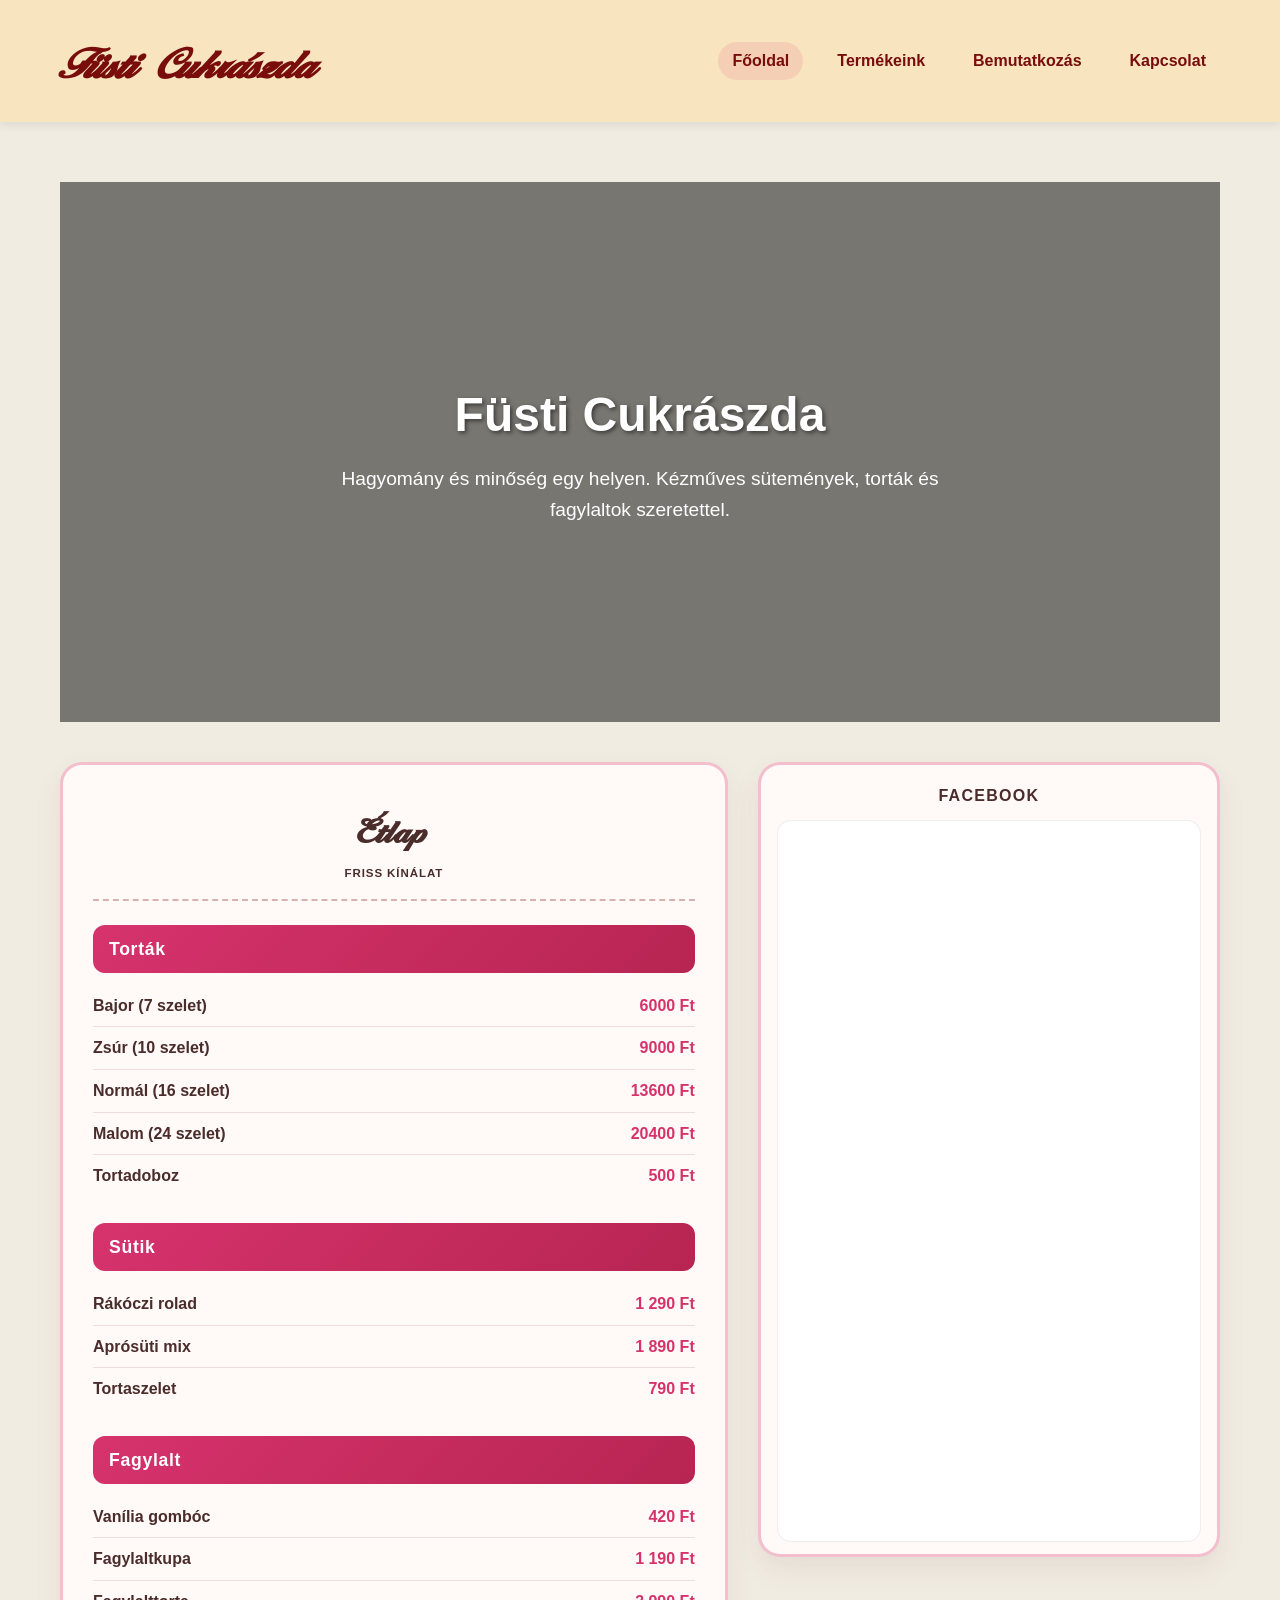
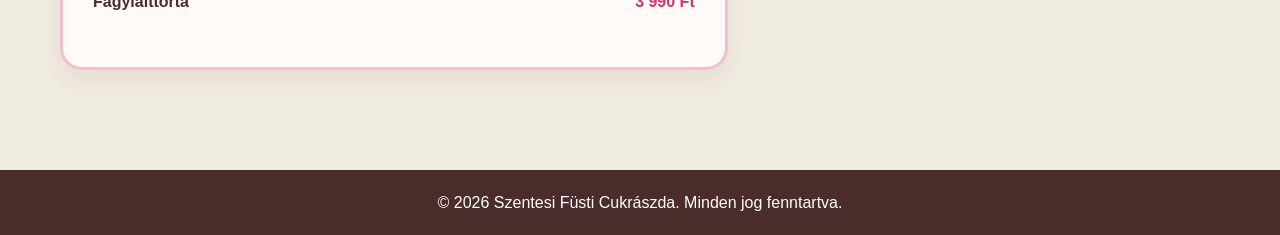
==== Frontend/index.html @ ea37e446 "Add files via upload" ====
<!DOCTYPE html>
<html lang="hu">
<head>
    <meta charset="UTF-8">
    <meta name="viewport" content="width=device-width, initial-scale=1.0">
    <title>Füsti Cukrászda</title>
    <style>
        /* --- ALAP BEÁLLÍTÁSOK --- */
        :root {
            --primary: #d6336c; /* Rózsaszín */
            --secondary: #f8e5e5; /* Világos krém */
            --dark: #4a2c2a; /* Barna */
            --light: #fff9f9;
            --text: #333;
            --font-main: 'Segoe UI', Tahoma, Geneva, Verdana, sans-serif;
        }
        @font-face {
            font-family: ballentines;
            src: url(/Frontend/public/BallentinesRegular/Ballantines\ Regular.ttf)
        }

        * {
            box-sizing: border-box;
            margin: 0;
            padding: 0;
        }

        body {
            font-family: var(--font-main);
            background-color: #f1ece2;
            color: var(--text);
            line-height: 1.6;
            /* user-select: none; */ 
        }

        a { text-decoration: none; color: inherit; }
        ul { list-style: none; }

        /* --- NAVIGÁCIÓ --- */
        header {
            background-color:#f8e5c0;
            color: white;
            padding: 1rem 0;
            position: sticky;
            top: 0;
            z-index: 1000;
            box-shadow: 0 2px 10px rgba(0,0,0,0.1);
        }

        .nav-container {
            color: #790d0c;
            max-width: 1200px;
            margin: 0 auto;
            display: flex;
            justify-content: space-between;
            align-items: center;
            padding: 0 20px;
        }

        .logo {
            font-size: 3.5rem;
            font-weight: bold;
            font-style: italic;

        }

        .nav-links {
            display: flex;
            gap: 20px;
            align-items: center;
            flex-wrap: wrap;
        }

        .nav-btn {
            background: transparent;
            border: none;
            color: #790d0c;
            font-size: 1rem;
            font-weight: 600;
            cursor: pointer;
            padding: 10px 14px;
            border-radius: 999px;
            transition: all 0.3s ease;
            font-family: var(--font-main);
        }

        .nav-btn:hover,
        .nav-btn.active {
            background: rgba(214, 51, 108, 0.12);
            text-decoration: none;
        }

        /* --- HERO SZEKCIÓ --- */
        .hero {
            background: linear-gradient(rgba(0,0,0,0.5), rgba(0,0,0,0.5)), url('https://scontent-vie1-1.xx.fbcdn.net/v/t39.30808-6/689010508_1551757416949933_6907001789172830124_n.jpg?stp=cp6_dst-jpg_tt6&cstp=mx2048x1536&ctp=s2048x1536&_nc_cat=107&ccb=1-7&_nc_sid=833d8c&_nc_ohc=hLYWs5sqDl8Q7kNvwF8fc3Q&_nc_oc=AdqI7HL3k1hz70_mUOYzJ3jWrQ_QnXG2kueLnhtWgBQZG2soogOLaJJCFM26zudJObk&_nc_zt=23&_nc_ht=scontent-vie1-1.xx&_nc_gid=89SogJaFIBb3HN_3NlU14w&_nc_ss=7b2a8&oh=00_AQIm093T8SfSlhWhDhrmAMRUwmafXbE15FgumKaB8Y1xqw&oe=6AB030BD');
            background-size: cover;
            background-position: center;
            height: 60vh;
            display: flex;
            flex-direction: column;
            justify-content: center;
            align-items: center;
            text-align: center;
            color:white;
            padding: 20px;
        }

        .hero h1 {
            font-size: 3rem;
            margin-bottom: 10px;
            text-shadow: 2px 2px 4px rgba(0,0,0,0.5);
        }

        .hero p {
            font-size: 1.2rem;
            max-width: 600px;
        }

        /* --- ÁLTALÁNOS SZEKCIÓ STÍLUSOK --- */
        section {
            padding: 60px 20px;
            max-width: 1200px;
            margin: 0 auto;
        }

        .page-section {
            display: none;
            animation: fadeIn 0.35s ease-in-out;
        }

        .page-section.active {
            display: block;
        }

        @keyframes fadeIn {
            from { opacity: 0; transform: translateY(8px); }
            to { opacity: 1; transform: translateY(0); }
        }

        h2 {
            text-align: center;
            color: var(--primary);
            font-size: 2.2rem;
            margin-bottom: 40px;
            position: relative;
        }

        h2::after {
            content: '';
            display: block;
            width: 60px;
            height: 3px;
            background-color: var(--dark);
            margin: 10px auto 0;
        }

        .grid {
            display: grid;
            grid-template-columns: repeat(auto-fit, minmax(300px, 1fr));
            gap: 30px;
        }

        .menu-layout {
            display: grid;
            grid-template-columns: 1.3fr 0.9fr;
            gap: 30px;
            align-items: start;
            margin-top: 40px;
        }

        .menu-board,
        .facebook-panel {
            background: #fffaf8;
            border: 3px solid rgba(214, 51, 108, 0.3);
            border-radius: 22px;
            box-shadow: 0 12px 28px rgba(74, 44, 42, 0.08);
            overflow: hidden;
        }

        .menu-board {
            padding: 28px 30px 18px;
        }

        .menu-header {
            text-align: center;
            margin-bottom: 24px;
            border-bottom: 2px dashed rgba(122, 13, 12, 0.3);
            padding-bottom: 16px;
        }

        .menu-header h3 {
            font-family: 'ballentines', serif;
            font-size: 2.8rem;
            color: var(--dark);
            letter-spacing: 1px;
        }

        .menu-header p {
            color: var(--dark);
            font-weight: 600;
            letter-spacing: 0.08em;
            text-transform: uppercase;
            font-size: 0.72rem;
        }

        .menu-category {
            margin-bottom: 26px;
        }

        .menu-category h4 {
            background: linear-gradient(135deg, #d6336c, #b72552);
            color: white;
            padding: 10px 16px;
            border-radius: 12px;
            margin-bottom: 12px;
            font-size: 1.1rem;
            letter-spacing: 0.04em;
        }

        .menu-item {
            display: flex;
            justify-content: space-between;
            align-items: baseline;
            gap: 18px;
            padding: 8px 0;
            border-bottom: 1px solid rgba(122, 13, 12, 0.12);
        }

        .menu-item:last-child {
            border-bottom: none;
        }

        .menu-item strong {
            color: var(--dark);
            font-size: 1rem;
        }

        .menu-item span {
            color: var(--primary);
            font-weight: 700;
            white-space: nowrap;
        }

        .facebook-panel {
            padding: 18px 16px 12px;
        }

        .facebook-panel-header {
            text-align: center;
            margin-bottom: 12px;
            color: var(--dark);
            font-weight: 800;
            letter-spacing: 0.08em;
            text-transform: uppercase;
        }

        .facebook-embed {
            background: white;
            border-radius: 14px;
            overflow: hidden;
            border: 1px solid rgba(74, 44, 42, 0.08);
        }

        .facebook-embed iframe {
            display: block;
            width: 100%;
            min-height: 720px;
            border: none;
        }

        .card {
            background: white;
            padding: 25px;
            border-radius: 10px;
            box-shadow: 0 4px 15px rgba(0,0,0,0.05);
            transition: transform 0.3s;
            border-top: 4px solid var(--primary);
        }

        .card:hover {
            transform: translateY(-5px);
        }

        .card h3 {
            color: var(--dark);
            margin-bottom: 10px;
            font-size: 1.4rem;
        }

        .card p {
            font-size: 0.95rem;
            color: #666;
            margin-bottom: 15px;
        }

        .price {
            font-weight: bold;
            color: var(--primary);
            font-size: 1.1rem;
            display: block;
            margin-top: 10px;
        }

        /* --- BEMUTATKOZÁS & ALAPÍTÓK --- */
        .intro-text {
            text-align: center;
            max-width: 800px;
            margin: 0 auto 40px;
            font-size: 1.1rem;
        }

        .founders {
            display: flex;
            justify-content: center;
            gap: 40px;
            flex-wrap: wrap;
            margin-top: 30px;
        }

        .founder-card {
            text-align: center;
            max-width: 250px;
        }

        .founder-img {
            width: 150px;
            height: 150px;
            background-color: var(--secondary);
            border-radius: 50%;
            margin: 0 auto 15px;
            display: flex;
            align-items: center;
            justify-content: center;
            font-size: 3rem;
            color: var(--primary);
            border: 3px solid var(--primary);
        }

        /* --- NYITVATARTÁS & KAPCSOLAT --- */
        .info-box {
            background: var(--secondary);
            padding: 30px;
            border-radius: 10px;
            text-align: center;
        }

        .info-box ul li {
            margin-bottom: 10px;
            font-size: 1.1rem;
        }

        .contact-grid {
            display: grid;
            grid-template-columns: 1fr;
            gap: 20px;
        }

        @media (max-width: 768px) {
            .contact-grid { grid-template-columns: 1fr; }
            .nav-container {
                flex-direction: column;
                gap: 12px;
            }
            .logo { font-size: 2.5rem; }
            .hero h1 { font-size: 2rem; }
            .menu-layout {
                grid-template-columns: 1fr;
            }
            .facebook-embed iframe {
                min-height: 620px;
            }
        }

        /* --- LÁBLÉC --- */
        footer {
            background-color: var(--dark);
            color: white;
            text-align: center;
            padding: 20px;
            margin-top: 40px;
        }
    </style>
</head>
<body>

    <!-- NAVIGÁCIÓ -->
    <header>
        <div class="nav-container">
            <div class="logo" style="font-family: 'ballentines'">Füsti Cukrászda</div>
            <nav class="nav-links" aria-label="Fő navigáció">
                <button class="nav-btn active" type="button" data-target="home">Főoldal</button>
                <button class="nav-btn" type="button" data-target="products">Termékeink</button>
                <button class="nav-btn" type="button" data-target="about">Bemutatkozás</button>
                <button class="nav-btn" type="button" data-target="contact">Kapcsolat</button>
            </nav>
        </div>
    </header>

    <main>
        <section id="home" class="page-section active">
            <div class="hero">
                <h1>Füsti Cukrászda</h1>
                <p>Hagyomány és minőség egy helyen. Kézműves sütemények, torták és fagylaltok szeretettel.</p>
            </div>

            <div class="menu-layout">
                <div class="menu-board">
                    <div class="menu-header">
                        <h3>Étlap</h3>
                        <p>Friss kínálat</p>
                    </div>

                    <div class="menu-category">
                        <h4>Torták</h4>
                        <div class="menu-item"><strong>Bajor (7 szelet) </strong><span>6000 Ft</span></div>
                        <div class="menu-item"><strong>Zsúr (10 szelet) </strong><span>9000 Ft</span></div>
                        <div class="menu-item"><strong>Normál (16 szelet) </strong><span>13600 Ft</span></div>
                        <div class="menu-item"><strong>Malom (24 szelet) </strong><span>20400 Ft</span></div>
                        <div class="menu-item"><strong>Tortadoboz</strong><span>500 Ft</span></div>
                    </div>

                    <div class="menu-category">
                        <h4>Sütik</h4>
                        <div class="menu-item"><strong>Rákóczi rolad</strong><span>1 290 Ft</span></div>
                        <div class="menu-item"><strong>Aprósüti mix</strong><span>1 890 Ft</span></div>
                        <div class="menu-item"><strong>Tortaszelet</strong><span>790 Ft</span></div>
                    </div>

                    <div class="menu-category">
                        <h4>Fagylalt</h4>
                        <div class="menu-item"><strong>Vanília gombóc</strong><span>420 Ft</span></div>
                        <div class="menu-item"><strong>Fagylaltkupa</strong><span>1 190 Ft</span></div>
                        <div class="menu-item"><strong>Fagylalttorta</strong><span>3 990 Ft</span></div>
                    </div>
                </div>

                <div class="facebook-panel">
                    <div class="facebook-panel-header">Facebook</div>
                    <div class="facebook-embed">
                        <iframe src="https://www.facebook.com/plugins/post.php?href=https%3A%2F%2Fwww.facebook.com%2Ffusticukraszda%2Fposts%2Fpfbid02HqX6K3JsS1FQM7m8X2zLKoVSR2f6PU9pyC2nP6WkkybK2Mr5Ky1Vk1FTNiDm41hMl&show_text=true&width=500" allowfullscreen="true" allow="autoplay; clipboard-write; encrypted-media; picture-in-picture; web-share"></iframe>
                    </div>
                </div>
            </div>
        </section>

        <section id="about" class="page-section">
            <h2>Bemutatkozás</h2>
            <div class="intro-text">
                <p>A Füsti cukrászda 1972 óta, Szentesen először a Bocskay utcában, ma a Kiss Zsigmond utcán várja vendégeit napi süteményekkel, fagylalttal, kávékészítményekkel. A hozzánk autóval érkezőket tágas, ingyenes parkoló fogadja. Helyben fogyasztásra teraszunk ad lehetőséget. A családi vállalkozás műhelyében 5 cukrász, üzletében 3 eladó igyekszik vendégeink igényeit kielégíteni. A lehető legjobb minőségű alapanyagokból dolgozunk, a különleges kéréseknek is igyekszünk eleget tenni.</p>
            </div>

            <h3 style="text-align: center; color: var(--dark); margin-top: 40px;">Alapítók</h3>
            <div class="founders">
                <div class="founder-card">
                    <div class="founder-img">👨‍🍳</div>
                    <h4>Nagyapa</h4>
                    <p>A cukrászda alapítója, aki a klasszikus ízek mestere.</p>
                </div>
                <div class="founder-card">
                    <div class="founder-img">👩‍🍳</div>
                    <h4>Nagymami</h4>
                    <p>A családi receptek őrzője és a finom variációk megtervezője.</p>
                </div>
            </div>

            <h3 style="text-align: center; color: var(--dark); margin-top: 40px;">Munkatársak</h3>
            <div class="grid" style="margin-top: 20px;">
                <div class="card" style="text-align: center;">
                    <h3>Cukrászmester</h3>
                    <p>Kézműves torta- és süteménykészítés.</p>
                </div>
                <div class="card" style="text-align: center;">
                    <h3>Eladó</h3>
                    <p>Barátságos kiszolgálás és személyre szabott tanácsadás.</p>
                </div>
            </div>
        </section>

        <section id="products" class="page-section">
            <h2>Termékeink</h2>
            <div class="grid">
                <div class="card">
                    <h3>Torták</h3>
                    <p>Rendelésre készített születésnapi, esküvői és alkalmi torták.</p>
                    <span class="price">Egyedi méret és íz alapján</span>
                </div>
                <div class="card">
                    <h3>Sütik</h3>
                    <p>Aprósütemények, tortaszeletek, roládok és különleges sütemények.</p>
                    <span class="price">Frissen elkészítve</span>
                </div>
                <div class="card">
                    <h3>Fagylalt</h3>
                    <p>Kézműves fagylaltok és fagylalttorták különböző ízekben.</p>
                    <span class="price">Nyári kedvenc</span>
                </div>
                <div class="card">
                    <h3>Grillázs</h3>
                    <p>Decoratív és finom díszítőelemek tortákhoz és eseményekhez.</p>
                    <span class="price">Díszítésre és ajándékba</span>
                </div>
            </div>
        </section>

        <section id="contact" class="page-section">
            <h2>Kapcsolat</h2>
            <div class="contact-grid">
                <div class="info-box">
                    <h3>Elérhetőség</h3>
                    <ul>
                        <li><strong>Cím:</strong> 6600 Szentes, Kiss Zsigmond utca 3/4</li>
                        <li><strong>Telefon:</strong> +36 (30) 164-1676</li>
                        <li><strong>E-mail:</strong> fustikft@gmail.com</li>
                    </ul>
                    <h3>Nyitvatartás</h3>
                    <ul>
                        <li><strong>Hétfő - Vasárnap:</strong> 09:00 - 18:00</li>
                    </ul>
                </div>
            </div>
        </section>
    </main>

    <!-- LÁBLÉC -->
    <footer>
        <p>&copy; 2026 Szentesi Füsti Cukrászda. Minden jog fenntartva.</p>
    </footer>

    <script>
        const navButtons = document.querySelectorAll('.nav-btn');
        const sections = document.querySelectorAll('.page-section');

        navButtons.forEach(button => {
            button.addEventListener('click', () => {
                const target = button.dataset.target;

                navButtons.forEach(btn => btn.classList.toggle('active', btn === button));
                sections.forEach(section => {
                    section.classList.toggle('active', section.id === target);
                });
            });
        });
    </script>
</body>
</html>
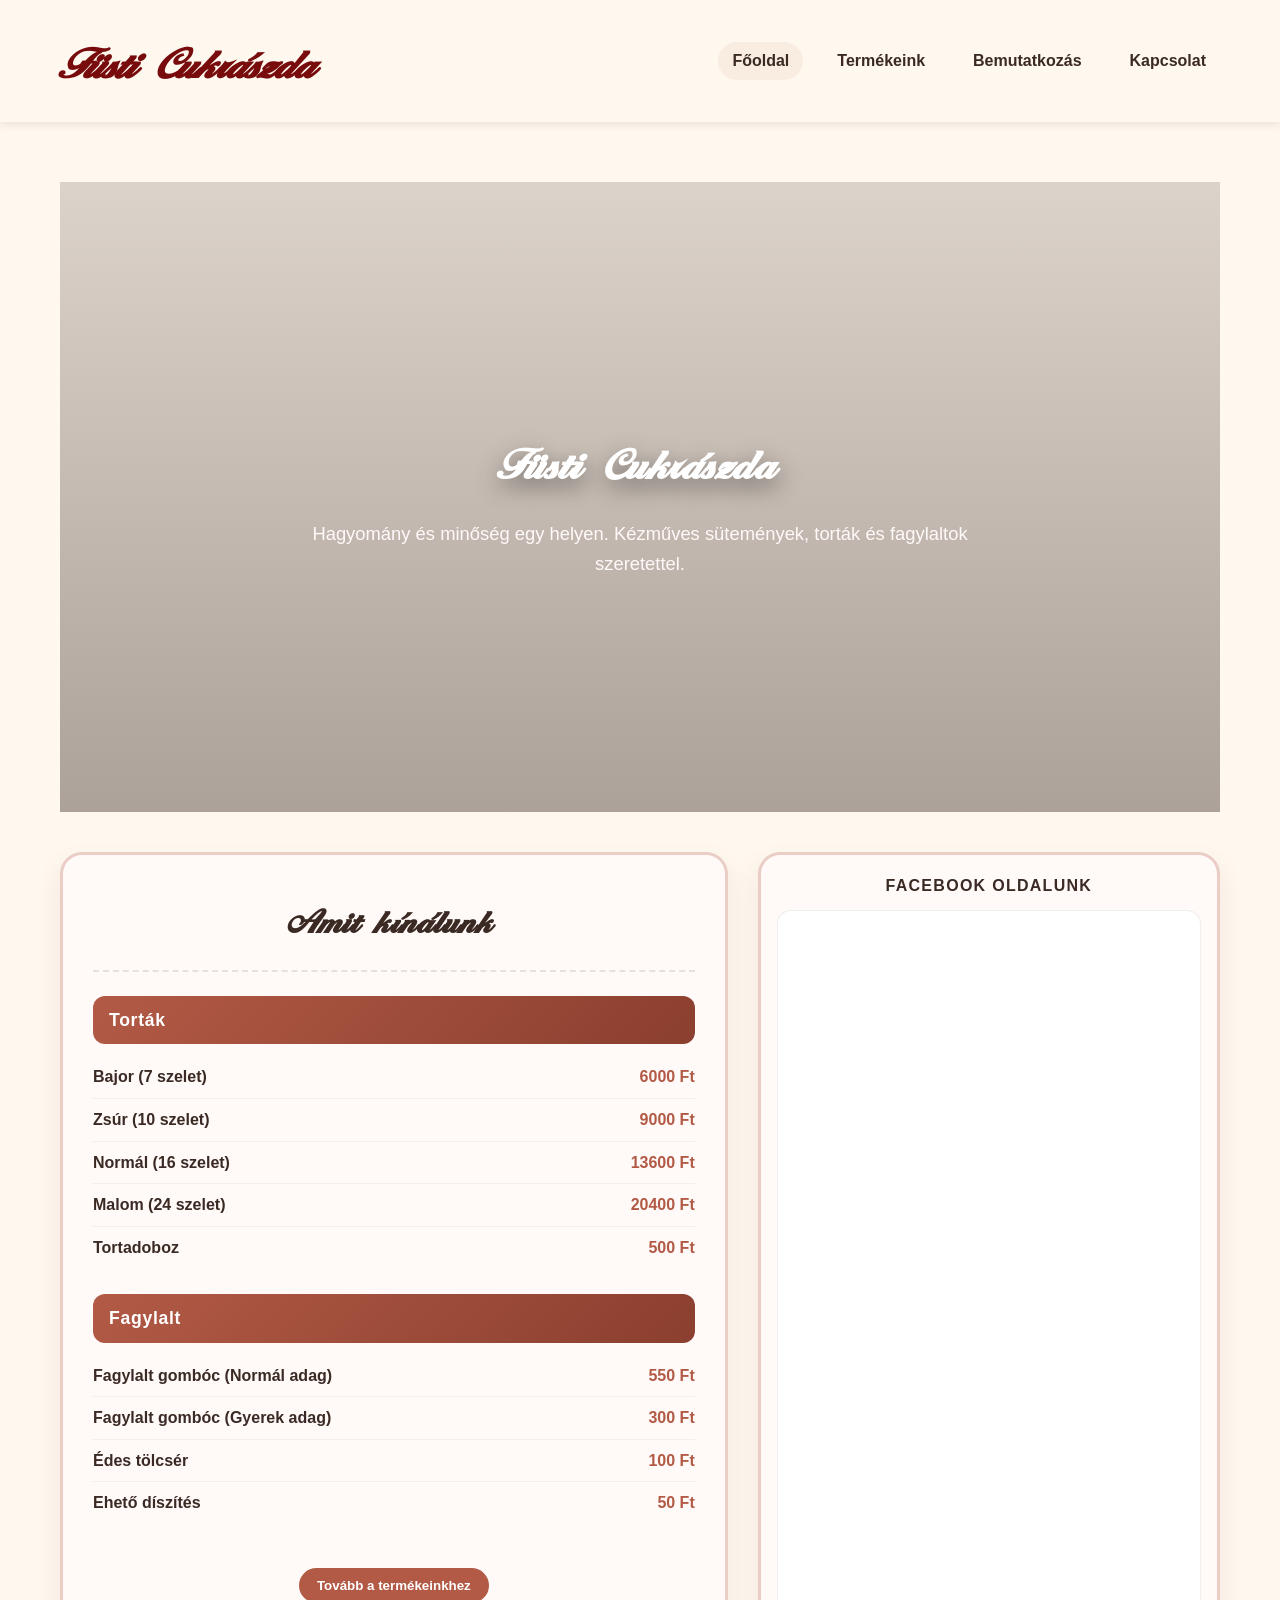
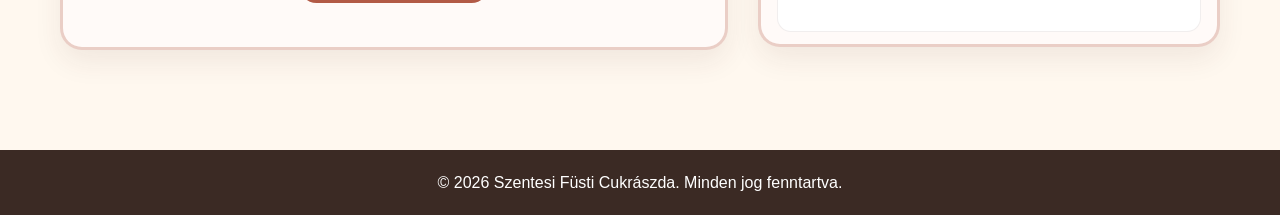
==== commit c2038e97: "Add files via upload" ====
--- a/Frontend/index.html
+++ b/Frontend/index.html
@@ -4,394 +4,19 @@
     <meta charset="UTF-8">
     <meta name="viewport" content="width=device-width, initial-scale=1.0">
     <title>Füsti Cukrászda</title>
-    <style>
-        /* --- ALAP BEÁLLÍTÁSOK --- */
-        :root {
-            --primary: #d6336c; /* Rózsaszín */
-            --secondary: #f8e5e5; /* Világos krém */
-            --dark: #4a2c2a; /* Barna */
-            --light: #fff9f9;
-            --text: #333;
-            --font-main: 'Segoe UI', Tahoma, Geneva, Verdana, sans-serif;
-        }
-        @font-face {
-            font-family: ballentines;
-            src: url(/Frontend/public/BallentinesRegular/Ballantines\ Regular.ttf)
-        }
-
-        * {
-            box-sizing: border-box;
-            margin: 0;
-            padding: 0;
-        }
-
-        body {
-            font-family: var(--font-main);
-            background-color: #f1ece2;
-            color: var(--text);
-            line-height: 1.6;
-            /* user-select: none; */ 
-        }
-
-        a { text-decoration: none; color: inherit; }
-        ul { list-style: none; }
-
-        /* --- NAVIGÁCIÓ --- */
-        header {
-            background-color:#f8e5c0;
-            color: white;
-            padding: 1rem 0;
-            position: sticky;
-            top: 0;
-            z-index: 1000;
-            box-shadow: 0 2px 10px rgba(0,0,0,0.1);
-        }
-
-        .nav-container {
-            color: #790d0c;
-            max-width: 1200px;
-            margin: 0 auto;
-            display: flex;
-            justify-content: space-between;
-            align-items: center;
-            padding: 0 20px;
-        }
-
-        .logo {
-            font-size: 3.5rem;
-            font-weight: bold;
-            font-style: italic;
-
-        }
-
-        .nav-links {
-            display: flex;
-            gap: 20px;
-            align-items: center;
-            flex-wrap: wrap;
-        }
-
-        .nav-btn {
-            background: transparent;
-            border: none;
-            color: #790d0c;
-            font-size: 1rem;
-            font-weight: 600;
-            cursor: pointer;
-            padding: 10px 14px;
-            border-radius: 999px;
-            transition: all 0.3s ease;
-            font-family: var(--font-main);
-        }
-
-        .nav-btn:hover,
-        .nav-btn.active {
-            background: rgba(214, 51, 108, 0.12);
-            text-decoration: none;
-        }
-
-        /* --- HERO SZEKCIÓ --- */
-        .hero {
-            background: linear-gradient(rgba(0,0,0,0.5), rgba(0,0,0,0.5)), url('https://scontent-vie1-1.xx.fbcdn.net/v/t39.30808-6/689010508_1551757416949933_6907001789172830124_n.jpg?stp=cp6_dst-jpg_tt6&cstp=mx2048x1536&ctp=s2048x1536&_nc_cat=107&ccb=1-7&_nc_sid=833d8c&_nc_ohc=hLYWs5sqDl8Q7kNvwF8fc3Q&_nc_oc=AdqI7HL3k1hz70_mUOYzJ3jWrQ_QnXG2kueLnhtWgBQZG2soogOLaJJCFM26zudJObk&_nc_zt=23&_nc_ht=scontent-vie1-1.xx&_nc_gid=89SogJaFIBb3HN_3NlU14w&_nc_ss=7b2a8&oh=00_AQIm093T8SfSlhWhDhrmAMRUwmafXbE15FgumKaB8Y1xqw&oe=6AB030BD');
-            background-size: cover;
-            background-position: center;
-            height: 60vh;
-            display: flex;
-            flex-direction: column;
-            justify-content: center;
-            align-items: center;
-            text-align: center;
-            color:white;
-            padding: 20px;
-        }
-
-        .hero h1 {
-            font-size: 3rem;
-            margin-bottom: 10px;
-            text-shadow: 2px 2px 4px rgba(0,0,0,0.5);
-        }
-
-        .hero p {
-            font-size: 1.2rem;
-            max-width: 600px;
-        }
-
-        /* --- ÁLTALÁNOS SZEKCIÓ STÍLUSOK --- */
-        section {
-            padding: 60px 20px;
-            max-width: 1200px;
-            margin: 0 auto;
-        }
-
-        .page-section {
-            display: none;
-            animation: fadeIn 0.35s ease-in-out;
-        }
-
-        .page-section.active {
-            display: block;
-        }
-
-        @keyframes fadeIn {
-            from { opacity: 0; transform: translateY(8px); }
-            to { opacity: 1; transform: translateY(0); }
-        }
-
-        h2 {
-            text-align: center;
-            color: var(--primary);
-            font-size: 2.2rem;
-            margin-bottom: 40px;
-            position: relative;
-        }
-
-        h2::after {
-            content: '';
-            display: block;
-            width: 60px;
-            height: 3px;
-            background-color: var(--dark);
-            margin: 10px auto 0;
-        }
-
-        .grid {
-            display: grid;
-            grid-template-columns: repeat(auto-fit, minmax(300px, 1fr));
-            gap: 30px;
-        }
-
-        .menu-layout {
-            display: grid;
-            grid-template-columns: 1.3fr 0.9fr;
-            gap: 30px;
-            align-items: start;
-            margin-top: 40px;
-        }
-
-        .menu-board,
-        .facebook-panel {
-            background: #fffaf8;
-            border: 3px solid rgba(214, 51, 108, 0.3);
-            border-radius: 22px;
-            box-shadow: 0 12px 28px rgba(74, 44, 42, 0.08);
-            overflow: hidden;
-        }
-
-        .menu-board {
-            padding: 28px 30px 18px;
-        }
-
-        .menu-header {
-            text-align: center;
-            margin-bottom: 24px;
-            border-bottom: 2px dashed rgba(122, 13, 12, 0.3);
-            padding-bottom: 16px;
-        }
-
-        .menu-header h3 {
-            font-family: 'ballentines', serif;
-            font-size: 2.8rem;
-            color: var(--dark);
-            letter-spacing: 1px;
-        }
-
-        .menu-header p {
-            color: var(--dark);
-            font-weight: 600;
-            letter-spacing: 0.08em;
-            text-transform: uppercase;
-            font-size: 0.72rem;
-        }
-
-        .menu-category {
-            margin-bottom: 26px;
-        }
-
-        .menu-category h4 {
-            background: linear-gradient(135deg, #d6336c, #b72552);
-            color: white;
-            padding: 10px 16px;
-            border-radius: 12px;
-            margin-bottom: 12px;
-            font-size: 1.1rem;
-            letter-spacing: 0.04em;
-        }
-
-        .menu-item {
-            display: flex;
-            justify-content: space-between;
-            align-items: baseline;
-            gap: 18px;
-            padding: 8px 0;
-            border-bottom: 1px solid rgba(122, 13, 12, 0.12);
-        }
-
-        .menu-item:last-child {
-            border-bottom: none;
-        }
-
-        .menu-item strong {
-            color: var(--dark);
-            font-size: 1rem;
-        }
-
-        .menu-item span {
-            color: var(--primary);
-            font-weight: 700;
-            white-space: nowrap;
-        }
-
-        .facebook-panel {
-            padding: 18px 16px 12px;
-        }
-
-        .facebook-panel-header {
-            text-align: center;
-            margin-bottom: 12px;
-            color: var(--dark);
-            font-weight: 800;
-            letter-spacing: 0.08em;
-            text-transform: uppercase;
-        }
-
-        .facebook-embed {
-            background: white;
-            border-radius: 14px;
-            overflow: hidden;
-            border: 1px solid rgba(74, 44, 42, 0.08);
-        }
-
-        .facebook-embed iframe {
-            display: block;
-            width: 100%;
-            min-height: 720px;
-            border: none;
-        }
-
-        .card {
-            background: white;
-            padding: 25px;
-            border-radius: 10px;
-            box-shadow: 0 4px 15px rgba(0,0,0,0.05);
-            transition: transform 0.3s;
-            border-top: 4px solid var(--primary);
-        }
-
-        .card:hover {
-            transform: translateY(-5px);
-        }
-
-        .card h3 {
-            color: var(--dark);
-            margin-bottom: 10px;
-            font-size: 1.4rem;
-        }
-
-        .card p {
-            font-size: 0.95rem;
-            color: #666;
-            margin-bottom: 15px;
-        }
-
-        .price {
-            font-weight: bold;
-            color: var(--primary);
-            font-size: 1.1rem;
-            display: block;
-            margin-top: 10px;
-        }
-
-        /* --- BEMUTATKOZÁS & ALAPÍTÓK --- */
-        .intro-text {
-            text-align: center;
-            max-width: 800px;
-            margin: 0 auto 40px;
-            font-size: 1.1rem;
-        }
-
-        .founders {
-            display: flex;
-            justify-content: center;
-            gap: 40px;
-            flex-wrap: wrap;
-            margin-top: 30px;
-        }
-
-        .founder-card {
-            text-align: center;
-            max-width: 250px;
-        }
-
-        .founder-img {
-            width: 150px;
-            height: 150px;
-            background-color: var(--secondary);
-            border-radius: 50%;
-            margin: 0 auto 15px;
-            display: flex;
-            align-items: center;
-            justify-content: center;
-            font-size: 3rem;
-            color: var(--primary);
-            border: 3px solid var(--primary);
-        }
-
-        /* --- NYITVATARTÁS & KAPCSOLAT --- */
-        .info-box {
-            background: var(--secondary);
-            padding: 30px;
-            border-radius: 10px;
-            text-align: center;
-        }
-
-        .info-box ul li {
-            margin-bottom: 10px;
-            font-size: 1.1rem;
-        }
-
-        .contact-grid {
-            display: grid;
-            grid-template-columns: 1fr;
-            gap: 20px;
-        }
-
-        @media (max-width: 768px) {
-            .contact-grid { grid-template-columns: 1fr; }
-            .nav-container {
-                flex-direction: column;
-                gap: 12px;
-            }
-            .logo { font-size: 2.5rem; }
-            .hero h1 { font-size: 2rem; }
-            .menu-layout {
-                grid-template-columns: 1fr;
-            }
-            .facebook-embed iframe {
-                min-height: 620px;
-            }
-        }
-
-        /* --- LÁBLÉC --- */
-        footer {
-            background-color: var(--dark);
-            color: white;
-            text-align: center;
-            padding: 20px;
-            margin-top: 40px;
-        }
-    </style>
+    <link rel="stylesheet" href="/Backend/style.css">
 </head>
 <body>
 
     <!-- NAVIGÁCIÓ -->
     <header>
         <div class="nav-container">
-            <div class="logo" style="font-family: 'ballentines'">Füsti Cukrászda</div>
+            <div class="logo" style="font-family: 'ballentines'; color: #780c0d">Füsti Cukrászda</div>
             <nav class="nav-links" aria-label="Fő navigáció">
                 <button class="nav-btn active" type="button" data-target="home">Főoldal</button>
                 <button class="nav-btn" type="button" data-target="products">Termékeink</button>
                 <button class="nav-btn" type="button" data-target="about">Bemutatkozás</button>
-                <button class="nav-btn" type="button" data-target="contact">Kapcsolat</button>
+                <button class="nav-btn nav-contact" type="button" data-target="contact">Kapcsolat</button>
             </nav>
         </div>
     </header>
@@ -399,6 +24,7 @@
     <main>
         <section id="home" class="page-section active">
             <div class="hero">
+                <div class="hero-overlay" aria-hidden="true"></div>
                 <h1>Füsti Cukrászda</h1>
                 <p>Hagyomány és minőség egy helyen. Kézműves sütemények, torták és fagylaltok szeretettel.</p>
             </div>
@@ -406,8 +32,7 @@
             <div class="menu-layout">
                 <div class="menu-board">
                     <div class="menu-header">
-                        <h3>Étlap</h3>
-                        <p>Friss kínálat</p>
+                        <h3>Amit kínálunk</h3>
                     </div>
 
                     <div class="menu-category">
@@ -420,22 +45,20 @@
                     </div>
 
                     <div class="menu-category">
-                        <h4>Sütik</h4>
-                        <div class="menu-item"><strong>Rákóczi rolad</strong><span>1 290 Ft</span></div>
-                        <div class="menu-item"><strong>Aprósüti mix</strong><span>1 890 Ft</span></div>
-                        <div class="menu-item"><strong>Tortaszelet</strong><span>790 Ft</span></div>
-                    </div>
-
-                    <div class="menu-category">
                         <h4>Fagylalt</h4>
-                        <div class="menu-item"><strong>Vanília gombóc</strong><span>420 Ft</span></div>
-                        <div class="menu-item"><strong>Fagylaltkupa</strong><span>1 190 Ft</span></div>
-                        <div class="menu-item"><strong>Fagylalttorta</strong><span>3 990 Ft</span></div>
+                        <div class="menu-item"><strong>Fagylalt gombóc (Normál adag)</strong><span>550 Ft</span></div>
+                        <div class="menu-item"><strong>Fagylalt gombóc (Gyerek adag)</strong><span>300 Ft</span></div>
+                        <div class="menu-item"><strong>Édes tölcsér</strong><span>100 Ft</span></div>
+                        <div class="menu-item"><strong>Ehető díszítés</strong><span>50 Ft</span></div>
+                    </div>
+
+                    <div class="menu-footer">
+                        <button class="menu-cta" type="button" onclick="document.querySelector('.nav-btn[data-target=products]').click();">Tovább a termékeinkhez</button>
                     </div>
                 </div>
 
                 <div class="facebook-panel">
-                    <div class="facebook-panel-header">Facebook</div>
+                    <div class="facebook-panel-header">Facebook oldalunk</div>
                     <div class="facebook-embed">
                         <iframe src="https://www.facebook.com/plugins/post.php?href=https%3A%2F%2Fwww.facebook.com%2Ffusticukraszda%2Fposts%2Fpfbid02HqX6K3JsS1FQM7m8X2zLKoVSR2f6PU9pyC2nP6WkkybK2Mr5Ky1Vk1FTNiDm41hMl&show_text=true&width=500" allowfullscreen="true" allow="autoplay; clipboard-write; encrypted-media; picture-in-picture; web-share"></iframe>
                     </div>
@@ -505,15 +128,20 @@
         <section id="contact" class="page-section">
             <h2>Kapcsolat</h2>
             <div class="contact-grid">
-                <div class="info-box">
+                <div class="map-panel" aria-hidden="false">
+                    <iframe width="100%" height="260" frameborder="0" style="border:0" src="https://www.google.com/maps?q=6600+Szentes+Kiss+Zsigmond+utca+3/4&output=embed" allowfullscreen="" aria-label="Cukrászda helye térképen"></iframe>
+                </div>
+
+                <div class="contact-card">
                     <h3>Elérhetőség</h3>
-                    <ul>
+                    <ul class="contact-list">
                         <li><strong>Cím:</strong> 6600 Szentes, Kiss Zsigmond utca 3/4</li>
-                        <li><strong>Telefon:</strong> +36 (30) 164-1676</li>
-                        <li><strong>E-mail:</strong> fustikft@gmail.com</li>
+                        <li><strong>Telefon:</strong> <a href="tel:+36301641676">+36 (30) 164-1676</a></li>
+                        <li><strong>E-mail:</strong> <a href="mailto:fustikft@gmail.com">fustikft@gmail.com</a></li>
                     </ul>
+
                     <h3>Nyitvatartás</h3>
-                    <ul>
+                    <ul class="contact-list">
                         <li><strong>Hétfő - Vasárnap:</strong> 09:00 - 18:00</li>
                     </ul>
                 </div>
@@ -530,15 +158,52 @@
         const navButtons = document.querySelectorAll('.nav-btn');
         const sections = document.querySelectorAll('.page-section');
 
+        function switchTo(targetId, clickedBtn) {
+            const current = document.querySelector('.page-section.active');
+            const target = document.getElementById(targetId);
+            if (!target) return;
+
+            // update nav active state
+            navButtons.forEach(btn => btn.classList.toggle('active', btn === clickedBtn));
+
+            if (current && current.id === targetId) return; // already visible
+
+            function showTarget() {
+                target.style.display = 'block';
+                target.classList.add('anim-in');
+
+                function onIn() {
+                    target.classList.remove('anim-in');
+                    target.classList.add('active');
+                    target.removeEventListener('animationend', onIn);
+                    // accessibility: move focus to the section
+                    target.setAttribute('tabindex', '-1');
+                    target.focus();
+                    target.removeAttribute('tabindex');
+                }
+
+                target.addEventListener('animationend', onIn);
+            }
+
+            if (current) {
+                // animate current out, then show target
+                current.classList.add('anim-out');
+
+                function onOut() {
+                    current.classList.remove('anim-out', 'active');
+                    current.style.display = 'none';
+                    current.removeEventListener('animationend', onOut);
+                    showTarget();
+                }
+
+                current.addEventListener('animationend', onOut);
+            } else {
+                showTarget();
+            }
+        }
+
         navButtons.forEach(button => {
-            button.addEventListener('click', () => {
-                const target = button.dataset.target;
-
-                navButtons.forEach(btn => btn.classList.toggle('active', btn === button));
-                sections.forEach(section => {
-                    section.classList.toggle('active', section.id === target);
-                });
-            });
+            button.addEventListener('click', () => switchTo(button.dataset.target, button));
         });
     </script>
 </body>
--- a/Backend/style.css
+++ b/Backend/style.css
@@ -0,0 +1,490 @@
+        /* --- ALAP BEÁLLÍTÁSOK --- */
+        :root {
+            --primary: #b25a46; /* meleg terrakotta accent */
+            --secondary: #fff8ef; /* krémszín háttér */
+            --dark: #3b2a24; /* mély barna */
+            --text: #2b2623; /* fő szöveg */
+            --font-main: 'Segoe UI', Tahoma, Geneva, Verdana, sans-serif;
+        }
+        @font-face {
+            font-family: ballentines;
+            src: url(/Frontend/public/BallentinesRegular/Ballantines\ Regular.ttf)
+        }
+
+        * {
+            box-sizing: border-box;
+            margin: 0;
+            padding: 0;
+        }
+
+        body {
+            font-family: var(--font-main);
+            background-color: var(--secondary);
+            color: var(--text);
+            line-height: 1.6;
+        }
+
+        a { text-decoration: none; color: inherit; }
+        ul { list-style: none; }
+
+        /* --- NAVIGÁCIÓ --- */
+        header {
+            background-color: var(--secondary);
+            color: var(--dark);
+            padding: 1rem 0;
+            position: sticky;
+            top: 0;
+            z-index: 1000;
+            box-shadow: 0 2px 10px rgba(0,0,0,0.1);
+        }
+
+        .nav-container {
+            color: var(--dark);
+            max-width: 1200px;
+            margin: 0 auto;
+            display: flex;
+            justify-content: space-between;
+            align-items: center;
+            padding: 0 20px;
+        }
+
+        .logo {
+            font-size: 3.5rem;
+            font-weight: bold;
+            font-style: italic;
+
+        }
+
+        .nav-links {
+            display: flex;
+            gap: 20px;
+            align-items: center;
+            flex-wrap: wrap;
+        }
+
+        .nav-contact {
+            margin-left: auto;
+        }
+
+        .nav-btn {
+            background: transparent;
+            border: none;
+            color: var(--dark);
+            font-size: 1rem;
+            font-weight: 600;
+            cursor: pointer;
+            padding: 10px 14px;
+            border-radius: 999px;
+            transition: all 0.3s ease;
+            font-family: var(--font-main);
+        }
+
+        .nav-btn:hover,
+        .nav-btn.active {
+            background: rgba(178, 90, 70, 0.08);
+            text-decoration: none;
+        }
+
+        /* --- HERO SZEKCIÓ --- */
+        .hero {
+            position: relative;
+            background: url('https://scontent-vie1-1.xx.fbcdn.net/v/t39.30808-6/689010508_1551757416949933_6907001789172830124_n.jpg?stp=cp6_dst-jpg_tt6&cstp=mx2048x1536&ctp=s2048x1536&_nc_cat=107&ccb=1-7&_nc_sid=833d8c&_nc_ohc=hLYWs5sqDl8Q7kNvwF8fc3Q&_nc_oc=AdqI7HL3k1hz70_mUOYzJ3jWrQ_QnXG2kueLnhtWgBQZG2soogOLaJJCFM26zudJObk&_nc_zt=23&_nc_ht=scontent-vie1-1.xx&_nc_gid=89SogJaFIBb3HN_3NlU14w&_nc_ss=7b2a8&oh=00_AQIm093T8SfSlhWhDhrmAMRUwmafXbE15FgumKaB8Y1xqw&oe=6AB030BD') center/cover no-repeat;
+            min-height: 70vh;
+            display: flex;
+            flex-direction: column;
+            justify-content: center;
+            align-items: center;
+            text-align: center;
+            color: white;
+            padding: 40px 20px;
+            overflow: hidden;
+        }
+
+        .hero-overlay {
+            position: absolute;
+            inset: 0;
+            background: linear-gradient(180deg, rgba(59,42,36,0.18), rgba(59,42,36,0.42));
+            pointer-events: none;
+            z-index: 0;
+        }
+
+        .hero h1 {
+            position: relative;
+            z-index: 1;
+            font-size: 3.6rem;
+            margin-bottom: 12px;
+            text-shadow: 0 8px 24px rgba(0,0,0,0.45);
+            font-family: 'ballentines', serif;
+            letter-spacing: 1px;
+            opacity: 0;
+            transform: translateY(6px);
+            animation: heroFadeIn 700ms ease forwards 120ms;
+        }
+
+        .hero p {
+            position: relative;
+            z-index: 1;
+            font-size: 1.15rem;
+            max-width: 720px;
+            color: #fff9f9;
+            opacity: 0;
+            transform: translateY(6px);
+            animation: heroFadeIn 700ms ease forwards 260ms;
+        }
+
+        .hero-actions {
+            position: relative;
+            z-index: 1;
+            margin-top: 18px;
+            opacity: 0;
+            transform: translateY(8px);
+            animation: heroFadeIn 700ms ease forwards 380ms;
+        }
+
+        .hero-cta {
+            background: rgba(255,255,255,0.12);
+            color: white;
+            border: 1px solid rgba(255,255,255,0.15);
+            padding: 12px 22px;
+            border-radius: 999px;
+            font-weight: 800;
+            cursor: pointer;
+            transition: transform 0.18s ease, box-shadow 0.18s ease;
+            backdrop-filter: blur(4px);
+        }
+
+        .hero-cta:hover { transform: translateY(-3px); box-shadow: 0 12px 30px rgba(0,0,0,0.25); }
+
+        @keyframes heroFadeIn {
+            to { opacity: 1; transform: translateY(0); }
+        }
+
+        /* --- ÁLTALÁNOS SZEKCIÓ STÍLUSOK --- */
+        section {
+            padding: 60px 20px;
+            max-width: 1200px;
+            margin: 0 auto;
+        }
+
+        /* Page transition helpers */
+        .page-section {
+            display: none; /* hidden by default; JS will manage display during animations */
+        }
+
+        .page-section.active {
+            display: block;
+        }
+
+        /* enter/exit animation classes applied by JS */
+        .page-section.anim-in {
+            animation: fadeIn 360ms ease-in-out forwards;
+        }
+
+        .page-section.anim-out {
+            animation: fadeOut 240ms ease-in-out forwards;
+        }
+
+        @keyframes fadeIn {
+            from { opacity: 0; transform: translateY(8px); }
+            to { opacity: 1; transform: translateY(0); }
+        }
+
+        @keyframes fadeOut {
+            from { opacity: 1; transform: translateY(0); }
+            to { opacity: 0; transform: translateY(8px); }
+        }
+
+        h2 {
+            text-align: center;
+            color: var(--primary);
+            font-size: 2.2rem;
+            margin-bottom: 40px;
+            position: relative;
+        }
+
+        h2::after {
+            content: '';
+            display: block;
+            width: 60px;
+            height: 3px;
+            background-color: var(--dark);
+            margin: 10px auto 0;
+        }
+
+        .grid {
+            display: grid;
+            grid-template-columns: repeat(auto-fit, minmax(300px, 1fr));
+            gap: 30px;
+        }
+
+        .menu-layout {
+            display: grid;
+            grid-template-columns: 1.3fr 0.9fr;
+            gap: 30px;
+            align-items: start;
+            margin-top: 40px;
+        }
+
+        .menu-board,
+        .facebook-panel {
+            background: #fffaf8;
+            border: 3px solid rgba(178, 90, 70, 0.28);
+            border-radius: 22px;
+            box-shadow: 0 12px 28px rgba(74, 44, 42, 0.08);
+            overflow: hidden;
+        }
+
+        .menu-board {
+            padding: 28px 30px 18px;
+        }
+
+        .menu-footer {
+            text-align: center;
+            padding: 18px 12px 26px;
+        }
+
+        .menu-cta {
+            background: var(--primary);
+            color: white;
+            border: none;
+            padding: 10px 18px;
+            border-radius: 999px;
+            font-weight: 700;
+            cursor: pointer;
+            transition: transform 0.16s ease, box-shadow 0.16s ease;
+        }
+
+        .menu-cta:hover { transform: translateY(-3px); box-shadow: 0 8px 18px rgba(178,90,70,0.12); }
+
+        .menu-header {
+            text-align: center;
+            margin-bottom: 24px;
+            border-bottom: 2px dashed rgba(59, 42, 36, 0.12);
+            padding-bottom: 16px;
+        }
+
+        .menu-header h3 {
+            font-family: 'ballentines', serif;
+            font-size: 2.8rem;
+            color: var(--dark);
+            letter-spacing: 1px;
+        }
+
+        .menu-header p {
+            color: var(--dark);
+            font-weight: 600;
+            letter-spacing: 0.08em;
+            text-transform: uppercase;
+            font-size: 0.72rem;
+        }
+
+        .menu-category {
+            margin-bottom: 26px;
+        }
+
+        .menu-category h4 {
+            background: linear-gradient(135deg, #b25a46, #8b3f2f);
+            color: white;
+            padding: 10px 16px;
+            border-radius: 12px;
+            margin-bottom: 12px;
+            font-size: 1.1rem;
+            letter-spacing: 0.04em;
+        }
+
+        .menu-item {
+            display: flex;
+            justify-content: space-between;
+            align-items: baseline;
+            gap: 18px;
+            padding: 8px 0;
+            border-bottom: 1px solid rgba(59, 42, 36, 0.06);
+        }
+
+        .menu-item:last-child {
+            border-bottom: none;
+        }
+
+        .menu-item strong {
+            color: var(--dark);
+            font-size: 1rem;
+        }
+
+        .menu-item span {
+            color: var(--primary);
+            font-weight: 700;
+            white-space: nowrap;
+        }
+
+        .facebook-panel {
+            padding: 18px 16px 12px;
+        }
+
+        .facebook-panel-header {
+            text-align: center;
+            margin-bottom: 12px;
+            color: var(--dark);
+            font-weight: 800;
+            letter-spacing: 0.08em;
+            text-transform: uppercase;
+        }
+
+        .facebook-embed {
+            background: white;
+            border-radius: 14px;
+            overflow: hidden;
+            border: 1px solid rgba(74, 44, 42, 0.08);
+        }
+
+        .facebook-embed iframe {
+            display: block;
+            width: 100%;
+            min-height: 720px;
+            border: none;
+        }
+
+        .card {
+            background: white;
+            padding: 25px;
+            border-radius: 10px;
+            box-shadow: 0 4px 15px rgba(0,0,0,0.05);
+            transition: transform 0.3s;
+            border-top: 4px solid var(--primary);
+        }
+
+        .card:hover {
+            transform: translateY(-5px);
+        }
+
+        .card h3 {
+            color: var(--dark);
+            margin-bottom: 10px;
+            font-size: 1.4rem;
+        }
+
+        .card p {
+            font-size: 0.95rem;
+            color: #666;
+            margin-bottom: 15px;
+        }
+
+        .price {
+            font-weight: bold;
+            color: var(--primary);
+            font-size: 1.1rem;
+            display: block;
+            margin-top: 10px;
+        }
+
+        /* --- BEMUTATKOZÁS & ALAPÍTÓK --- */
+        .intro-text {
+            text-align: center;
+            max-width: 800px;
+            margin: 0 auto 40px;
+            font-size: 1.1rem;
+        }
+
+        .founders {
+            display: flex;
+            justify-content: center;
+            gap: 40px;
+            flex-wrap: wrap;
+            margin-top: 30px;
+        }
+
+        .founder-card {
+            text-align: center;
+            max-width: 250px;
+        }
+
+        .founder-img {
+            width: 150px;
+            height: 150px;
+            background-color: var(--secondary);
+            border-radius: 50%;
+            margin: 0 auto 15px;
+            display: flex;
+            align-items: center;
+            justify-content: center;
+            font-size: 3rem;
+            color: var(--primary);
+            border: 3px solid var(--primary);
+        }
+
+        /* --- NYITVATARTÁS & KAPCSOLAT --- */
+        .info-box {
+            background: var(--secondary);
+            padding: 30px;
+            border-radius: 10px;
+            text-align: center;
+        }
+
+        .info-box ul li {
+            margin-bottom: 10px;
+            font-size: 1.1rem;
+        }
+
+        .contact-grid {
+            display: grid;
+            grid-template-columns: 1fr 420px;
+            gap: 24px;
+        }
+
+        .map-panel {
+            background: linear-gradient(180deg, rgba(0,0,0,0.02), rgba(0,0,0,0.03));
+            border-radius: 12px;
+            overflow: hidden;
+            min-height: 220px;
+            display: flex;
+            align-items: center;
+            justify-content: center;
+            border: 1px solid rgba(59,42,36,0.06);
+        }
+
+        .contact-card {
+            background: white;
+            padding: 26px;
+            border-radius: 12px;
+            box-shadow: 0 10px 30px rgba(59,42,36,0.06);
+            border: 1px solid rgba(59,42,36,0.06);
+        }
+
+        .contact-card h3 { color: var(--dark); margin-bottom: 12px; }
+
+        .contact-list li { margin-bottom: 10px; color: var(--text); }
+
+        .contact-cta {
+            display: inline-block;
+            margin-top: 12px;
+            background: var(--primary);
+            color: white;
+            padding: 10px 16px;
+            border-radius: 999px;
+            text-decoration: none;
+            font-weight: 700;
+        }
+
+        @media (max-width: 768px) {
+            .contact-grid { grid-template-columns: 1fr; }
+            .nav-container {
+                flex-direction: column;
+                gap: 12px;
+            }
+            .logo { font-size: 2.5rem; }
+            .hero h1 { font-size: 2rem; }
+            .menu-layout {
+                grid-template-columns: 1fr;
+            }
+            .facebook-embed iframe {
+                min-height: 620px;
+            }
+        }
+
+        /* --- LÁBLÉC --- */
+        footer {
+            background-color: var(--dark);
+            color: white;
+            text-align: center;
+            padding: 20px;
+            margin-top: 40px;
+        }
